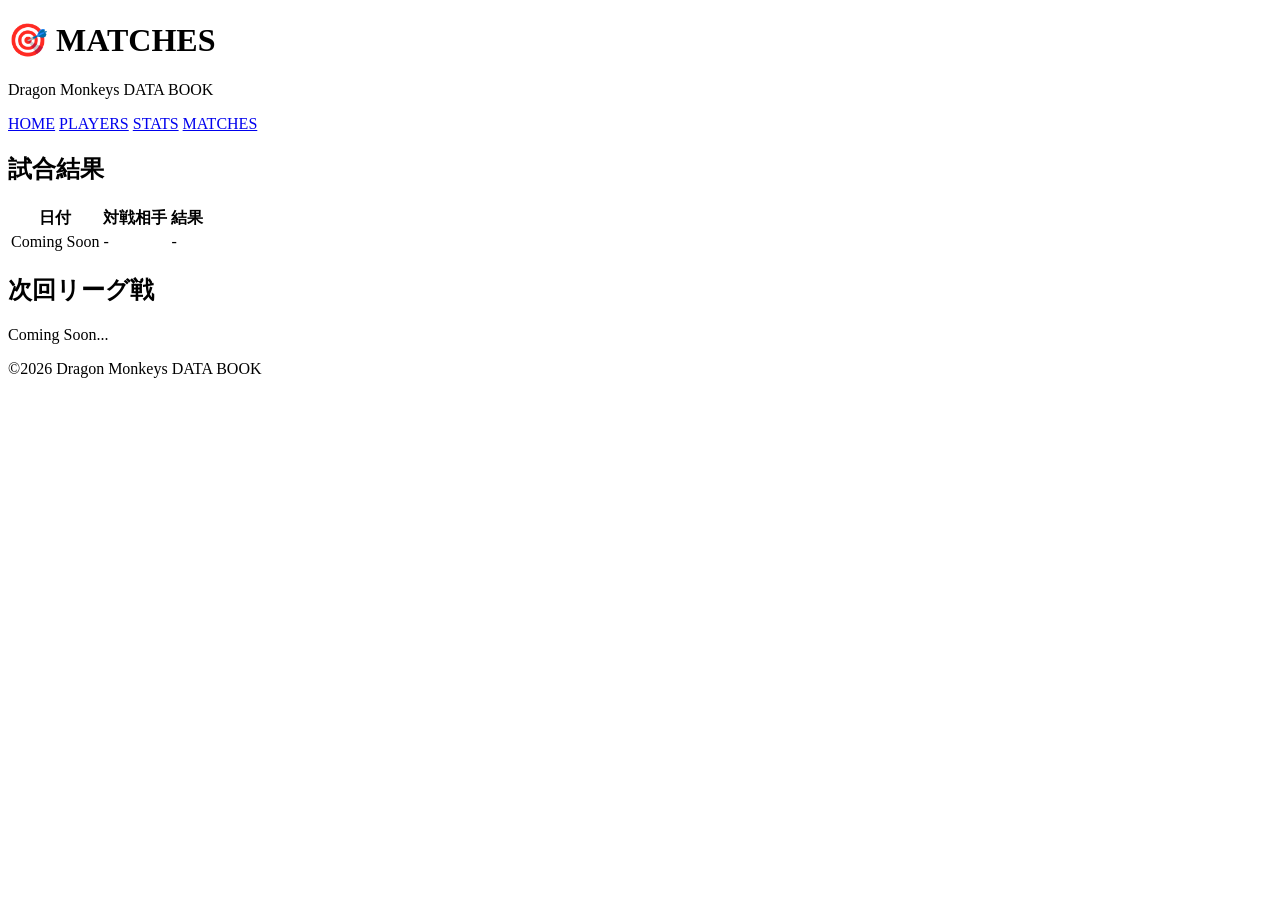
==== matches.html @ f8af4d6b "matches.html を作成" ====
<!DOCTYPE html>
<html lang="ja">
<head>
<meta charset="UTF-8">
<meta name="viewport" content="width=device-width, initial-scale=1.0">
<title>Matches | Dragon Monkeys</title>
<link rel="stylesheet" href="style.css">
</head>

<body>

<header>
<h1>🎯 MATCHES</h1>
<p>Dragon Monkeys DATA BOOK</p>
</header>

<nav>
<a href="index.html">HOME</a>
<a href="players.html">PLAYERS</a>
<a href="stats.html">STATS</a>
<a href="matches.html">MATCHES</a>
</nav>

<div class="container">

<div class="card">
<h2>試合結果</h2>

<table>

<tr>
<th>日付</th>
<th>対戦相手</th>
<th>結果</th>
</tr>

<tr>
<td>Coming Soon</td>
<td>-</td>
<td>-</td>
</tr>

</table>

</div>

<div class="card">
<h2>次回リーグ戦</h2>

<p>
Coming Soon...
</p>

</div>

</div>

<footer>

©2026 Dragon Monkeys DATA BOOK

</footer>

</body>
</html>
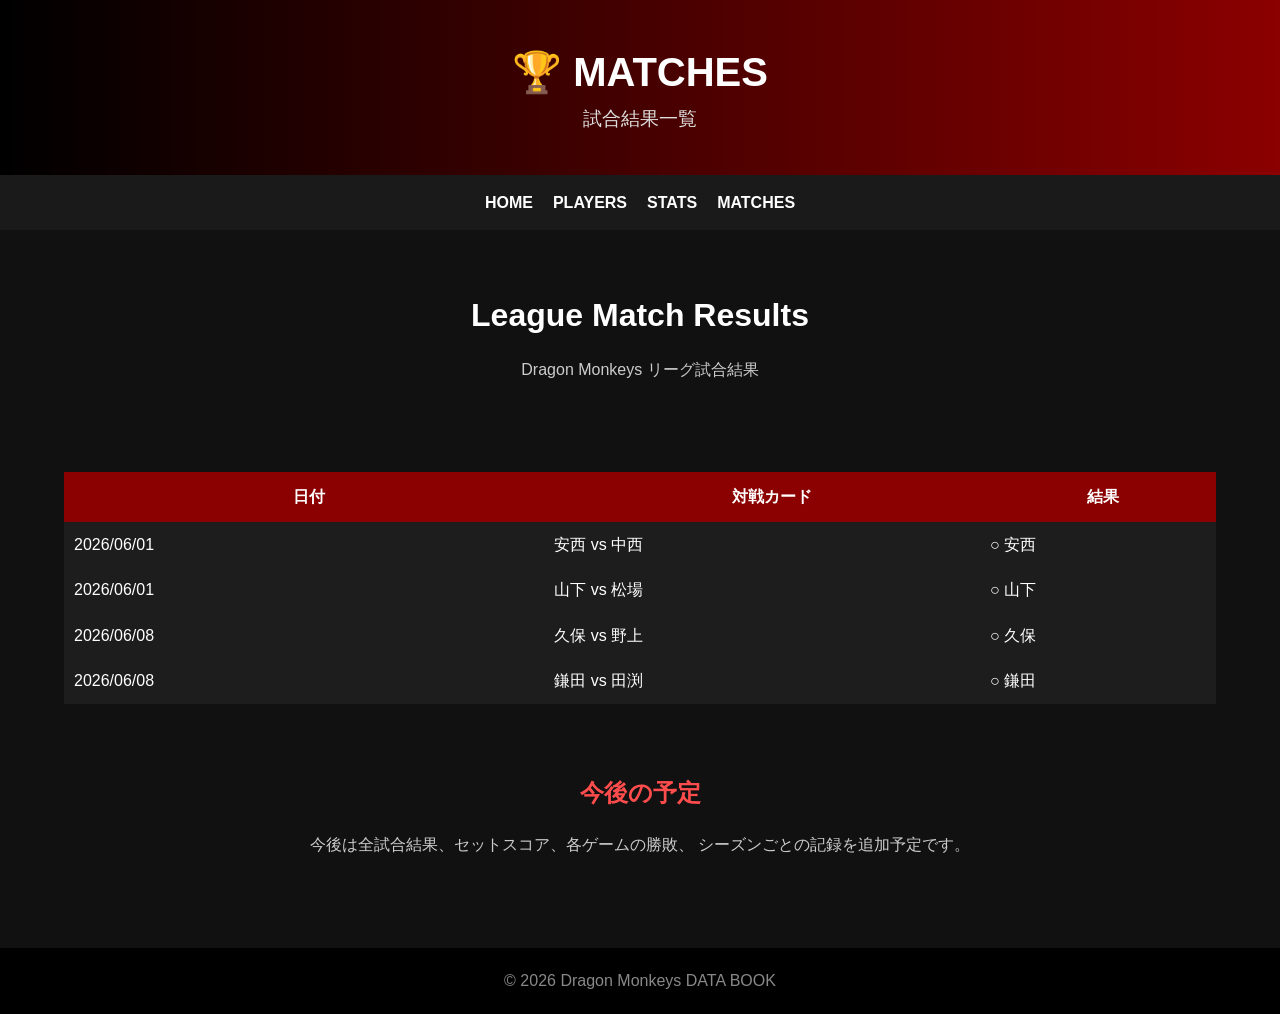
==== commit 9e75ddf4: "matches.html を更新" ====
--- a/matches.html
+++ b/matches.html
@@ -3,15 +3,15 @@
 <head>
 <meta charset="UTF-8">
 <meta name="viewport" content="width=device-width, initial-scale=1.0">
-<title>Matches | Dragon Monkeys</title>
+<title>MATCHES | Dragon Monkeys DATA BOOK</title>
 <link rel="stylesheet" href="style.css">
 </head>
 
 <body>
 
 <header>
-<h1>🎯 MATCHES</h1>
-<p>Dragon Monkeys DATA BOOK</p>
+<h1>🏆 MATCHES</h1>
+<p>試合結果一覧</p>
 </header>
 
 <nav>
@@ -21,44 +21,55 @@
 <a href="matches.html">MATCHES</a>
 </nav>
 
-<div class="container">
+<section class="hero">
+<h2>League Match Results</h2>
+<p>Dragon Monkeys リーグ試合結果</p>
+</section>
 
-<div class="card">
-<h2>試合結果</h2>
+<table style="width:90%;margin:30px auto;border-collapse:collapse;background:#1d1d1d;color:white;">
 
-<table>
-
-<tr>
-<th>日付</th>
-<th>対戦相手</th>
+<tr style="background:#8b0000;">
+<th style="padding:12px;">日付</th>
+<th>対戦カード</th>
 <th>結果</th>
 </tr>
 
 <tr>
-<td>Coming Soon</td>
-<td>-</td>
-<td>-</td>
+<td style="padding:10px;">2026/06/01</td>
+<td>安西 vs 中西</td>
+<td>○ 安西</td>
+</tr>
+
+<tr>
+<td style="padding:10px;">2026/06/01</td>
+<td>山下 vs 松場</td>
+<td>○ 山下</td>
+</tr>
+
+<tr>
+<td style="padding:10px;">2026/06/08</td>
+<td>久保 vs 野上</td>
+<td>○ 久保</td>
+</tr>
+
+<tr>
+<td style="padding:10px;">2026/06/08</td>
+<td>鎌田 vs 田渕</td>
+<td>○ 鎌田</td>
 </tr>
 
 </table>
 
-</div>
-
-<div class="card">
-<h2>次回リーグ戦</h2>
-
+<section class="about">
+<h2>今後の予定</h2>
 <p>
-Coming Soon...
+今後は全試合結果、セットスコア、各ゲームの勝敗、
+シーズンごとの記録を追加予定です。
 </p>
-
-</div>
-
-</div>
+</section>
 
 <footer>
-
-©2026 Dragon Monkeys DATA BOOK
-
+<p>© 2026 Dragon Monkeys DATA BOOK</p>
 </footer>
 
 </body>
--- a/style.css
+++ b/style.css
@@ -0,0 +1,161 @@
+/* ===========================
+   Dragon Monkeys DATA BOOK
+=========================== */
+
+*{
+    margin:0;
+    padding:0;
+    box-sizing:border-box;
+    font-family: "Yu Gothic", sans-serif;
+}
+
+body{
+    background:#111;
+    color:#fff;
+    line-height:1.6;
+}
+
+header{
+    background:linear-gradient(90deg,#000,#8b0000);
+    text-align:center;
+    padding:40px 20px;
+    box-shadow:0 4px 10px rgba(0,0,0,.5);
+}
+
+header h1{
+    font-size:2.5rem;
+}
+
+header p{
+    font-size:1.2rem;
+    color:#ddd;
+}
+
+nav{
+    display:flex;
+    justify-content:center;
+    gap:20px;
+    background:#1a1a1a;
+    padding:15px;
+    flex-wrap:wrap;
+}
+
+nav a{
+    color:#fff;
+    text-decoration:none;
+    font-weight:bold;
+    transition:.3s;
+}
+
+nav a:hover{
+    color:#ff3b3b;
+}
+
+.hero{
+    text-align:center;
+    padding:60px 20px;
+}
+
+.hero h2{
+    font-size:2rem;
+    margin-bottom:15px;
+}
+
+.hero p{
+    max-width:700px;
+    margin:auto;
+    color:#ccc;
+}
+
+.cards{
+    display:grid;
+    grid-template-columns:repeat(auto-fit,minmax(250px,1fr));
+    gap:25px;
+    padding:40px 20px;
+    max-width:1100px;
+    margin:auto;
+}
+
+.card{
+    background:#1d1d1d;
+    border-radius:15px;
+    padding:25px;
+    text-align:center;
+    box-shadow:0 0 15px rgba(255,0,0,.15);
+    transition:.3s;
+}
+
+.card:hover{
+    transform:translateY(-8px);
+    box-shadow:0 0 25px rgba(255,0,0,.35);
+}
+
+.card h3{
+    margin-bottom:10px;
+    color:#ff4d4d;
+}
+
+.card p{
+    margin-bottom:20px;
+    color:#ccc;
+}
+
+button{
+    background:#d40000;
+    color:white;
+    border:none;
+    padding:12px 25px;
+    border-radius:8px;
+    cursor:pointer;
+    font-size:1rem;
+    transition:.3s;
+}
+
+button:hover{
+    background:#ff1a1a;
+}
+
+.about{
+    max-width:900px;
+    margin:auto;
+    padding:40px 20px;
+    text-align:center;
+}
+
+.about h2{
+    margin-bottom:20px;
+    color:#ff4d4d;
+}
+
+.about p{
+    color:#ccc;
+}
+
+footer{
+    margin-top:50px;
+    background:#000;
+    text-align:center;
+    padding:20px;
+    color:#888;
+}
+
+/* スマホ対応 */
+@media(max-width:768px){
+
+header h1{
+    font-size:2rem;
+}
+
+.hero h2{
+    font-size:1.6rem;
+}
+
+nav{
+    gap:12px;
+}
+
+button{
+    width:100%;
+}
+
+}
